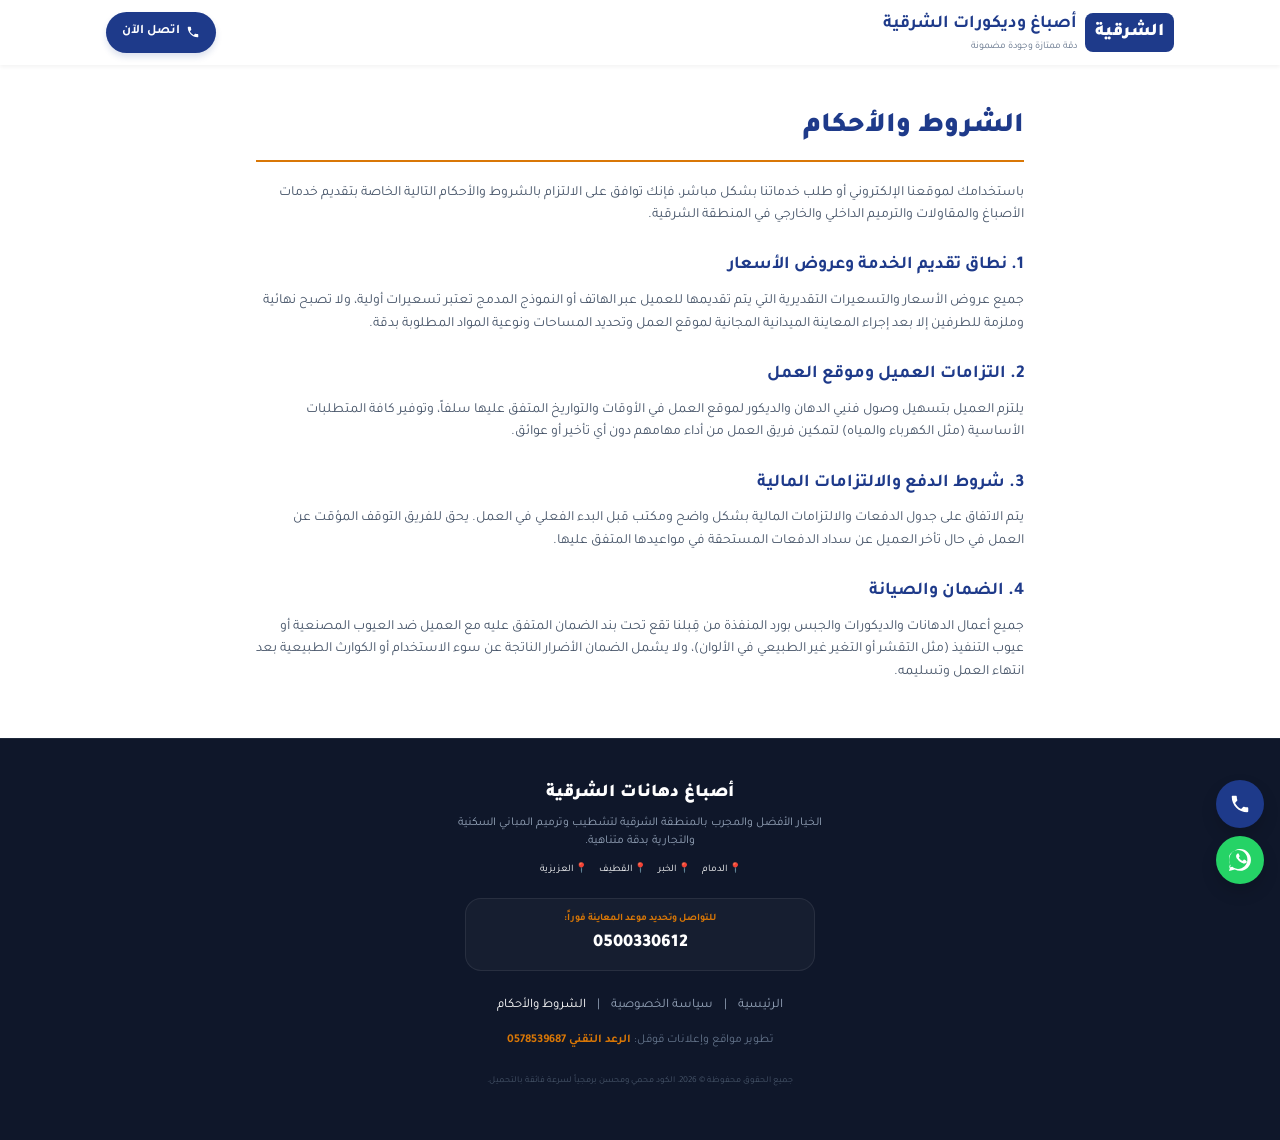
==== privacy.html @ 61e1d98b "Add privacy policy page with Arabic content" ====
<!DOCTYPE html>
<html lang="ar" dir="rtl">
<head>
    <meta charset="UTF-8">
    <meta name="viewport" content="width=device-width, initial-scale=1.0">
    <title>الشروط والأحكام | دهانات وديكورات الشرقية</title>
    <meta name="description" content="الشروط والأحكام الخاصة بتقديم خدمات الأصباغ والجبس بورد والترميم بالمنطقة الشرقية. نوضح فيها التزاماتنا والضمانات المقدمة للعملاء.">
    
    <!-- وسوم المعاينة لشبكات التواصل الاجتماعي والواتساب (Open Graph Meta Tags) -->
    <meta property="og:title" content="الشروط والأحكام | دهانات وديكورات الشرقية">
    <meta property="og:description" content="الشروط والأحكام والضمانات لتقديم خدمات الدهانات والترميم لعملائنا في المنطقة الشرقية.">
    <meta property="og:image" content="https://blogger.googleusercontent.com/img/b/R29vZ2xl/AVvXsEgzhMDq5lQT-ohvzUnXdoxcEPCgRD7XdGSYpa-hfW3ZH-djKsY5C6U2Lqd72SKsYCs51aUZsS75YJcNP8TH4W2P38mncACmav8TWp5L7gXL2jH_LBD0AgyQcyQVBMssst9lc0Qiib_zKIPlLIX-CUkxm1o4BziWXxQdoQtf4N835L3--sEbFfrBo2IWyjw/s800-rw/WhatsApp%20Image%202026-06-24%20at%206.33.15%20AM%20%283%29.jpeg">
    <meta property="og:type" content="website">

    <!-- خط Tajawal -->
    <link rel="preconnect" href="https://fonts.googleapis.com">
    <link rel="preconnect" href="https://fonts.gstatic.com" crossorigin>
    <link href="https://fonts.googleapis.com/css2?family=Tajawal:wght@400;700;900&display=swap" rel="stylesheet" media="print" onload="this.media='all'">
    
    <!-- استدعاء ملف التنسيق الخارجي المشترك -->
    <link rel="stylesheet" href="style.css">

    <!-- كود Google Tag الأساسي لتتبع الإعلانات -->
    <script async src="https://www.googletagmanager.com/gtag/js?id=AW-xxxxxx"></script>
    <script>
      window.dataLayer = window.dataLayer || [];
      function gtag(){dataLayer.push(arguments);}
      gtag('js', new Date());

      gtag('config', 'AW-xxxxxx');
    </script>
</head>
<body>

    <!-- الهيدر -->
    <header>
        <div class="container">
            <div class="header-wrap">
                <div class="logo-box">
                    <div class="logo-badge">الشرقية</div>
                    <div class="logo-text">
                        <!-- تصحيح السيو: اسم موقع عادي في الهيدر للصفحة الفرعية -->
                        <span style="font-size: 18px; font-weight: 700; color: var(--brand-blue); display: block;">أصباغ وديكورات الشرقية</span>
                        <p>دقة ممتازة وجودة مضمونة</p>
                    </div>
                </div>
                <!-- تصحيح إتاحة الوصول: إضافة وسم aria-label -->
                <a href="tel:0500330612" id="headerCallBtn" aria-label="اتصال سريع بالهاتف" class="header-btn">
                    <svg viewBox="0 0 24 24"><path d="M6.62 10.79c1.44 2.83 3.76 5.14 6.59 6.59l2.2-2.2c.27-.27.67-.36 1.02-.24 1.12.37 2.33.57 3.57.57.55 0 1 .45 1 1V20c0 .55-.45 1-1 1-9.39 0-17-7.61-17-17 0-.55.45-1 1-1h3.5c.55 0 1 .45 1 1 0 1.25.2 2.45.57 3.57.11.35.03.74-.25 1.02l-2.2 2.2z" fill="#FFF"/></svg>
                    اتصل الآن
                </a>
            </div>
        </div>
    </header>

    <!-- محتوى الشروط والأحكام -->
    <main style="padding: 40px 0; background: #fff;">
        <div class="container" style="max-width: 800px;">
            <!-- تصحيح السيو: تحويل عنوان المحتوى الفريد ليكون H1 الوحيد في الصفحة -->
            <h1 style="font-size: 28px; color: var(--brand-blue); font-weight: 900; margin-bottom: 20px; border-bottom: 2px solid var(--brand-gold); padding-bottom: 10px;">الشروط والأحكام</h1>
            
            <p style="margin-bottom: 15px; font-size: 14px; color: #475569;">باستخدامك لموقعنا الإلكتروني أو طلب خدماتنا بشكل مباشر، فإنك توافق على الالتزام بالشروط والأحكام التالية الخاصة بتقديم خدمات الأصباغ والمقاولات والترميم الداخلي والخارجي في المنطقة الشرقية.</p>

            <h2 style="font-size: 18px; color: var(--brand-blue); font-weight: 700; margin-top: 25px; margin-bottom: 10px;">1. نطاق تقديم الخدمة وعروض الأسعار</h2>
            <p style="margin-bottom: 15px; font-size: 14px; color: #475569;">جميع عروض الأسعار والتسعيرات التقديرية التي يتم تقديمها للعميل عبر الهاتف أو النموذج المدمج تعتبر تسعيرات أولية، ولا تصبح نهائية وملزمة للطرفين إلا بعد إجراء المعاينة الميدانية المجانية لموقع العمل وتحديد المساحات ونوعية المواد المطلوبة بدقة.</p>

            <h2 style="font-size: 18px; color: var(--brand-blue); font-weight: 700; margin-top: 25px; margin-bottom: 10px;">2. التزامات العميل وموقع العمل</h2>
            <p style="margin-bottom: 15px; font-size: 14px; color: #475569;">يلتزم العميل بتسهيل وصول فنيي الدهان والديكور لموقع العمل في الأوقات والتواريخ المتفق عليها سلفاً، وتوفير كافة المتطلبات الأساسية (مثل الكهرباء والمياه) لتمكين فريق العمل من أداء مهامهم دون أي تأخير أو عوائق.</p>

            <h2 style="font-size: 18px; color: var(--brand-blue); font-weight: 700; margin-top: 25px; margin-bottom: 10px;">3. شروط الدفع والالتزامات المالية</h2>
            <p style="margin-bottom: 15px; font-size: 14px; color: #475569;">يتم الاتفاق على جدول الدفعات والالتزامات المالية بشكل واضح ومكتب قبل البدء الفعلي في العمل. يحق للفريق التوقف المؤقت عن العمل في حال تأخر العميل عن سداد الدفعات المستحقة في مواعيدها المتفق عليها.</p>

            <h2 style="font-size: 18px; color: var(--brand-blue); font-weight: 700; margin-top: 25px; margin-bottom: 10px;">4. الضمان والصيانة</h2>
            <p style="margin-bottom: 15px; font-size: 14px; color: #475569;">جميع أعمال الدهانات والديكورات والجبس بورد المنفذة من قِبلنا تقع تحت بند الضمان المتفق عليه مع العميل ضد العيوب المصنعية أو عيوب التنفيذ (مثل التقشر أو التغير غير الطبيعي في الألوان)، ولا يشمل الضمان الأضرار الناتجة عن سوء الاستخدام أو الكوارث الطبيعية بعد انتهاء العمل وتسليمه.</p>
        </div>
    <!-- تصحيح وسم الإغلاق: إغلاق وسم الـ main بشكل سليم بدلاً من section المتعارض مع البنية -->
    </main>

    <!-- الفوتر -->
    <footer>
        <div class="container">
            <h3>أصباغ دهانات الشرقية</h3>
            <p>الخيار الأفضل والمجرب بالمنطقة الشرقية لتشطيب وترميم المباني السكنية والتجارية بدقة متناهية.</p>
            <div class="footer-regions">
                <span>📍 الدمام</span>
                <span>📍 الخبر</span>
                <span>📍 القطيف</span>
                <span>📍 العزيزية</span>
            </div>
            <div class="footer-cta">
                <span>للتواصل وتحديد موعد المعاينة فوراً:</span>
                <!-- تصحيح إتاحة الوصول: إضافة وسم aria-label -->
                <a href="tel:0500330612" id="footerCallBtn" aria-label="اتصال سريع بالهاتف">0500330612</a>
            </div>
            
            <div class="footer-links" style="margin-top: 25px; margin-bottom: 15px; font-size: 13px;">
                <a href="index.html" style="color: #94a3b8; text-decoration: none; margin: 0 8px;">الرئيسية</a> | 
                <a href="privacy.html" style="color: #94a3b8; text-decoration: none; margin: 0 8px;">سياسة الخصوصية</a> | 
                <a href="terms.html" style="color: #fff; text-decoration: none; margin: 0 8px;">الشروط والأحكام</a>
            </div>
            
            <p class="developer-text" style="font-size: 12px; color: #64748b; margin-top: 15px;">
                تطوير مواقع وإعلانات قوقل: 
                <a href="https://wa.me/966578539687?text=%D9%85%D8%B1%D8%AD%D8%A8%D8%A7%D9%8B%20%D8%A7%D9%84%D8%B1%D8%B9%D8%AF%20%D8%A7%D9%84%D8%AA%D9%82%D9%86%D9%8I%20%D8%A3%D8%B1%D8%BA%D8%A8%20%D9%81%D9%82%D8%B7%20%D9%81%D9%82%D9%8I%20%D8%B7%D9%84%D8%A8%20%D9%82%D8%AE%D8%AF%D9%85%D8%A9" target="_blank" style="color: var(--brand-gold); text-decoration: none; font-weight: bold;">
                    الرعد التقني 0578539687
                </a>
            </p>
            <p class="copy-text">جميع الحقوق محفوظة © 2026. الكود محمي ومحسن برمجياً لسرعة فائقة بالتحميل.</p>
        </div>
    </footer>

    <!-- الأزرار العائمة الثابتة -->
    <div class="floating-actions">
        <a href="tel:0500330612" id="floatCallBtn" aria-label="اتصال سريع بالهاتف" class="float-btn f-call">
            <svg viewBox="0 0 24 24"><path fill="#FFF" d="M6.62 10.79c1.44 2.83 3.76 5.14 6.59 6.59l2.2-2.2c.27-.27.67-.36 1.02-.24 1.12.37 2.33.57 3.57.57.55 0 1 .45 1 1V20c0 .55-.45 1-1 1-9.39 0-17-7.61-17-17 0-.55.45-1 1-1h3.5c.55 0 1 .45 1 1 0 1.25.2 2.45.57 3.57.11.35.03.74-.25 1.02l-2.2 2.2z"/></svg>
        </a>
        <a href="https://wa.me/966500330612?text=%D8%A7%D9%84%D8%B3%D9%84%D8%A7%D9%85%20%D8%B9%D9%84%D9%88%D9%83%D9%85%20%D8%AC%D9%8A%D8%AA%D9%83%20%D9%85%D9%86%20%D9%82%D9%88%D9%82%D9%84%20%D8%A8%D8%B3%D8%AA%D9%81%D8%B3%D8%B1%20%D8%B9%D9%86%20%D8%AE%D8%AF%D9%85%D8%A9" id="floatWhatsAppBtn" aria-label="مراسلة واتساب" class="float-btn f-wa">
            <svg viewBox="0 0 24 24"><path fill="#FFF" d="M.057 24l1.687-6.163c-1.041-1.804-1.588-3.849-1.587-5.946.003-6.559 5.338-11.894 11.893-11.894 3.18 0 6.167 1.24 8.413 3.488 2.245 2.248 3.481 5.236 3.48 8.414-.003 6.557-5.338 11.892-11.893 11.892-1.99-.001-3.951-.5-5.688-1.448l-6.305 1.657zm4.733-3.782l.34.202c1.4.83 3.014 1.267 4.664 1.268h.005c5.648 0 10.245-4.596 10.248-10.244.001-2.737-1.062-5.31-2.993-7.243-1.93-1.933-4.492-3-7.228-3.001-5.652 0-10.25 4.598-10.253 10.247-.001 1.701.444 3.364 1.29 4.86l.22.385-.989 3.61 3.693-.969zm13.725-7.802c-.274-.138-1.62-.8-1.874-.891-.254-.092-.44-.138-.625.138-.185.277-.714.891-.875 1.076-.162.185-.324.208-.598.07-.274-.138-1.16-.427-2.21-1.366-.817-.729-1.37-1.629-1.53-1.892-.161-.277-.017-.426.121-.563.125-.124.275-.323.412-.483.137-.161.183-.276.274-.459.092-.185.046-.346-.023-.483-.069-.138-.625-1.507-.856-2.062-.225-.542-.47-.468-.646-.477-.167-.008-.36-.009-.553-.009-.193 0-.507.073-.77.36-.264.288-1.008.985-1.008 2.4 0 1.417 1.031 2.784 1.175 2.977.145.193 2.03 3.1 4.917 4.346.686.297 1.223.474 1.64.607.69.219 1.319.188 1.815.114.553-.082 1.62-.662 1.848-1.27.228-.607.228-1.127.16-1.236-.068-.109-.253-.185-.527-.323z"/></svg>
        </a>
    </div>

    <!-- زر الصعود للأعلى -->
    <button id="scrollToTop" aria-label="الرجوع للأعلى">
        <svg viewBox="0 0 24 24"><path fill="#FFF" d="M7.41 15.41L12 10.83l4.59 4.58L18 14l-6-6-6 6z"/></svg>
    </button>

    <!-- استدعاء ملف السكربتات والتتبع المشترك -->
    <script src="script.js"></script>

    <script>
        const scrollBtn = document.getElementById("scrollToTop");
        window.addEventListener("scroll", () => {
            if (window.scrollY > 300) { scrollBtn.classList.add("show"); } 
            else { scrollBtn.classList.remove("show"); }
        });
        scrollBtn.addEventListener("click", () => { window.scrollTo({ top: 0, behavior: "smooth" }); });
    </script>
</body>
</html>
---- style.css ----
/* ==========================================
   ملف التنسيق المشترك لخدمات دهانات وديكورات الشرقية
   (نسخة محسنة بالكامل ومطورة لتصفح الجوال)
   ========================================== */

:root {
    --brand-blue: #1e3a8a;
    --brand-gold: #d97706;
    --brand-green: #25d366;
    --brand-dark: #0f172a;
    --bg-light: #f8fafc;
}

* {
    box-sizing: border-box;
    margin: 0;
    padding: 0;
}

html {
    scroll-behavior: smooth;
}

body {
    font-family: 'Tajawal', sans-serif;
    background-color: var(--bg-light);
    color: #334155;
    line-height: 1.6;
    -webkit-tap-highlight-color: transparent; /* إزالة اللون الأزرق عند الضغط على الروابط في الجوال */
}

.container {
    width: 100%;
    max-width: 1100px;
    margin: 0 auto;
    padding: 0 16px; /* مسافة أمان مريحة على الجوانب في الجوال */
}

/* كلاس مساعد لعرض اللون الذهبي للبراند في أي نص */
.text-brand-gold {
    color: var(--brand-gold) !important;
}

/* ==========================================
   1. شريط الإعلان والخصم العلوي
   ========================================== */
.announcement {
    background-color: var(--brand-gold);
    color: #fff;
    text-align: center;
    padding: 8px 10px;
    font-size: 13px;
    font-weight: bold;
}

/* ==========================================
   2. الهيدر الرئيسي والقائمة الثابتة
   ========================================== */
header {
    background: #fff;
    box-shadow: 0 2px 4px rgba(0,0,0,0.05);
    position: sticky;
    top: 0;
    z-index: 100;
}

.header-wrap {
    display: flex;
    justify-content: space-between;
    align-items: center;
    padding: 10px 0;
}

.logo-box {
    display: flex;
    align-items: center;
    gap: 8px;
}

.logo-badge {
    background: var(--brand-blue);
    color: #fff;
    padding: 5px 10px;
    border-radius: 8px;
    font-weight: 900;
    font-size: 18px;
}

.logo-text h1 {
    font-size: 15px;
    color: var(--brand-blue);
    font-weight: 700;
    line-height: 1.2;
}

.logo-text p {
    font-size: 10px;
    color: #64748b;
}

.header-btn {
    background: var(--brand-blue);
    color: #fff;
    padding: 10px 16px;
    border-radius: 50px;
    text-decoration: none;
    font-weight: bold;
    font-size: 13px;
    display: inline-flex;
    align-items: center;
    gap: 6px;
    box-shadow: 0 4px 6px rgba(30, 58, 138, 0.15);
    transition: transform 0.2s, background-color 0.2s;
    border: none;
    cursor: pointer;
}

.header-btn svg {
    width: 14px;
    height: 14px;
}

.header-btn:hover {
    transform: scale(1.03);
    background: #172554;
}

/* ==========================================
   3. سيكشن الهيرو (البانر الرئيسي)
   ========================================== */
.hero {
    background: linear-gradient(135deg, #0f172a 0%, #1e293b 100%);
    color: #fff;
    padding: 40px 15px;
    text-align: center;
    position: relative;
}

.hero-tag {
    background: var(--brand-gold);
    color: #fff;
    padding: 4px 12px;
    border-radius: 50px;
    font-size: 12px;
    font-weight: bold;
    display: inline-block;
}

.hero h2 {
    font-size: 24px;
    margin-top: 15px;
    font-weight: 900;
    line-height: 1.4;
}

.hero p {
    color: #cbd5e1;
    font-size: 14px;
    max-width: 600px;
    margin: 12px auto 0;
}

.hero-banner {
    background: rgba(255,255,255,0.08);
    border: 1px rgba(255,255,255,0.15) solid;
    backdrop-filter: blur(8px);
    padding: 18px;
    border-radius: 16px;
    max-width: 480px;
    margin: 25px auto 0;
    box-shadow: 0 10px 25px rgba(0,0,0,0.2);
}

.hero-banner span {
    color: var(--brand-gold);
    font-weight: bold;
    font-size: 12px;
    display: block;
}

.hero-banner h3 {
    font-size: 16px;
    margin: 5px 0 15px;
    font-weight: 700;
}

.hero-actions {
    display: flex;
    gap: 10px;
    justify-content: center;
    flex-wrap: wrap;
}

.btn-call, .btn-wa {
    padding: 12px 20px;
    border-radius: 12px;
    text-decoration: none;
    font-weight: bold;
    font-size: 14px;
    display: inline-flex;
    align-items: center;
    gap: 8px;
    transition: transform 0.2s, background-color 0.2s;
    width: 100%; /* جعل الأزرار تأخذ العرض الكامل في الجوال لسهولة الضغط */
    justify-content: center;
}

@media (min-width: 480px) {
    .btn-call, .btn-wa {
        width: auto; /* عودة الحجم الطبيعي للأزرار في الشاشات الأكبر */
    }
}

.btn-call svg, .btn-wa svg {
    width: 16px;
    height: 16px;
}

.btn-call {
    background: var(--brand-gold);
    color: #fff;
    box-shadow: 0 4px 10px rgba(217, 119, 6, 0.3);
}

.btn-wa {
    background: var(--brand-green);
    color: #fff;
    box-shadow: 0 4px 10px rgba(37, 211, 102, 0.3);
}

.btn-call:hover, .btn-wa:hover {
    transform: translateY(-2px);
}

/* ==========================================
   4. قسم المميزات السريعة
   ========================================== */
.features {
    background: #fff;
    padding: 30px 0;
}

.features-grid {
    display: grid;
    grid-template-columns: repeat(2, 1fr);
    gap: 12px;
}

@media (min-width: 768px) {
    .features-grid {
        grid-template-columns: repeat(4, 1fr);
    }
    .hero h2 { font-size: 38px; }
    .hero p { font-size: 16px; }
}

.feature-card {
    background: var(--bg-light);
    padding: 15px 10px;
    border-radius: 12px;
    text-align: center;
    border: 1px solid #f1f5f9;
}

.feature-card svg {
    fill: var(--brand-gold);
    width: 28px;
    height: 28px;
    margin-bottom: 8px;
}

.feature-card h4 {
    font-size: 13px;
    font-weight: 700;
    color: var(--brand-dark);
}

.feature-card p {
    font-size: 10px;
    color: #64748b;
    margin-top: 2px;
}

/* ==========================================
   5. قسم الخدمات الرئيسية
   ========================================== */
.services {
    padding: 40px 0;
}

.sec-title {
    text-align: center;
    margin-bottom: 25px;
    padding: 0 10px;
}

.sec-title h3 {
    font-size: 21px;
    color: var(--brand-blue);
    font-weight: 900;
}

.sec-title p {
    font-size: 12px;
    color: #64748b;
    margin-top: 5px;
}

.services-grid {
    display: grid;
    grid-template-columns: 1fr;
    gap: 15px;
}

@media (min-width: 768px) {
    .services-grid {
        grid-template-columns: repeat(3, 1fr);
    }
}

.service-card {
    background: #fff;
    padding: 20px;
    border-radius: 16px;
    box-shadow: 0 4px 6px rgba(0,0,0,0.02);
    border: 1px solid #f1f5f9;
    transition: transform 0.3s ease, box-shadow 0.3s ease;
}

.service-card:hover {
    transform: translateY(-3px);
    box-shadow: 0 8px 16px rgba(0,0,0,0.04);
}

.service-icon {
    background: rgba(30, 58, 138, 0.06);
    width: 44px;
    height: 44px;
    border-radius: 10px;
    display: flex;
    align-items: center;
    justify-content: center;
    margin-bottom: 12px;
}

.service-icon svg {
    fill: var(--brand-blue);
    width: 22px;
    height: 22px;
}

.service-card h4 {
    font-size: 16px;
    font-weight: 700;
    color: var(--brand-blue);
    margin-bottom: 6px;
}

.service-card p {
    font-size: 12px;
    color: #475569;
    line-height: 1.6;
}

/* ==========================================
   6. قسم طيف الألوان المودرن
   ========================================== */
.colors-spec {
    background: #fff;
    padding: 40px 0;
}

.colors-grid {
    display: grid;
    grid-template-columns: repeat(2, 1fr);
    gap: 12px;
    margin-top: 20px;
}

@media (min-width: 768px) {
    .colors-grid {
        grid-template-columns: repeat(4, 1fr);
    }
}

.color-item {
    border: 1px solid #f1f5f9;
    padding: 12px;
    border-radius: 12px;
    text-align: center;
}

.color-circle {
    width: 48px;
    height: 48px;
    border-radius: 50px;
    margin: 0 auto 8px;
    box-shadow: inset 0 2px 4px rgba(0,0,0,0.1);
}

.color-item span {
    font-size: 12px;
    font-weight: 700;
    display: block;
}

.color-item p {
    font-size: 9px;
    color: #94a3b8;
}

/* ==========================================
   7. قسم معرض الصور ( aspect-ratio محسن للجوال)
   ========================================== */
.gallery {
    padding: 40px 0;
}

.gallery-grid {
    display: grid;
    grid-template-columns: 1fr;
    gap: 15px;
}

@media (min-width: 768px) {
    .gallery-grid {
        grid-template-columns: repeat(3, 1fr);
    }
    /* تصحيح خطأ الكسور العشرية span 1.5 إلى القيمة الصحيحة المعتمدة span 2 */
    .img-wide {
        grid-column: span 2;
    }
}

.gallery-card {
    background: #fff;
    padding: 8px;
    border-radius: 16px;
    box-shadow: 0 4px 6px rgba(0,0,0,0.02);
    border: 1px solid #f1f5f9;
}

.img-wrapper {
    width: 100%;
    /* تفعيل نسبة العرض للارتفاع الذكية بدلاً من الارتفاع الثابت لعدم تشويه الصور */
    aspect-ratio: 4 / 3; 
    border-radius: 12px;
    overflow: hidden;
    background: #f1f5f9;
}

.img-wrapper img {
    width: 100%;
    height: 100%;
    object-fit: cover;
    transition: transform 0.3s ease;
}

.img-wrapper img:hover {
    transform: scale(1.04);
}

.gallery-card p {
    text-align: center;
    font-weight: 700;
    font-size: 13px;
    color: var(--brand-blue);
    margin-top: 8px;
}

/* ==========================================
   8. قسم آراء وتجارب العملاء
   ========================================== */
.testimonials-sec {
    padding: 40px 0;
    background: #fff;
}

.testimonials-grid {
    display: grid;
    grid-template-columns: 1fr;
    gap: 15px;
    margin-top: 20px;
}

@media (min-width: 768px) {
    .testimonials-grid {
        grid-template-columns: repeat(3, 1fr);
    }
}

.testimonial-card {
    background: var(--bg-light);
    border: 1px solid #f1f5f9;
    padding: 20px;
    border-radius: 16px;
    box-shadow: 0 4px 6px rgba(0,0,0,0.02);
    display: flex;
    flex-direction: column;
    justify-content: space-between;
}

.stars-box {
    display: flex;
    gap: 3px;
    margin-bottom: 10px;
}

.stars-box svg {
    width: 16px;
    height: 16px;
    fill: var(--brand-gold);
}

.t-comment {
    font-size: 12px;
    color: #475569;
    font-style: italic;
    line-height: 1.6;
    margin-bottom: 12px;
}

.t-author {
    font-size: 12px;
    font-weight: bold;
    color: var(--brand-blue);
    display: block;
}

/* ==========================================
   9. قسم نموذج الاتصال (الرصاصي) والزر المصحح
   ========================================== */
.lead-form-sec {
    padding: 40px 0;
    background: var(--bg-light);
}

.form-wrapper {
    background: #fff;
    border: 1px solid #f1f5f9;
    padding: 24px;
    border-radius: 16px;
    box-shadow: 0 10px 25px rgba(0,0,0,0.03);
    max-width: 600px;
    margin: 0 auto;
}

.form-wrapper h3 {
    text-align: center;
    font-size: 20px;
    color: var(--brand-blue);
    font-weight: 900;
    margin-bottom: 8px;
}

.form-wrapper p {
    text-align: center;
    font-size: 12px;
    color: #64748b;
    margin-bottom: 18px;
}

#contactForm {
    display: flex;
    flex-direction: column;
    gap: 12px;
}

#contactForm input, #contactForm select {
    width: 100%;
    padding: 12px;
    border: 1px solid #cbd5e1;
    border-radius: 8px;
    font-family: inherit;
    font-size: 13px;
    background-color: #fff;
    transition: border-color 0.2s, box-shadow 0.2s;
    -webkit-appearance: none; /* توحيد شكل القائمة في أجهزة آبل (iOS) */
}

#contactForm input:focus, #contactForm select:focus {
    outline: none;
    border-color: var(--brand-blue);
    box-shadow: 0 0 0 3px rgba(30, 58, 138, 0.12);
}

/* تصحيح نقص تنسيقات الألوان وتفعيل display: flex للزر */
#contactForm button {
    border: none;
    cursor: pointer;
    padding: 14px;
    font-size: 14px;
    width: 100%;
    background-color: var(--brand-blue);
    color: #fff;
    border-radius: 8px;
    font-weight: bold;
    display: flex;
    align-items: center;
    justify-content: center;
    gap: 8px;
    box-shadow: 0 4px 6px rgba(30, 58, 138, 0.15);
    transition: background-color 0.2s, transform 0.2s;
}

#contactForm button:hover {
    background-color: #172554;
    transform: scale(1.02);
}

/* ==========================================
   10. قسم الأسئلة الشائعة
   ========================================== */
.faq {
    background: #fff;
    padding: 40px 0;
}

.faq-box {
    max-width: 700px;
    margin: 0 auto;
}

.faq-item {
    background: var(--bg-light);
    padding: 16px;
    border-radius: 12px;
    margin-bottom: 10px;
    border: 1px solid #f1f5f9;
}

.faq-item h4 {
    font-size: 14px;
    font-weight: bold;
    color: var(--brand-dark);
}

.faq-item p {
    font-size: 12px;
    color: #475569;
    margin-top: 5px;
    line-height: 1.5;
}

/* ==========================================
   11. الفوتر وتذييل الصفحة
   ========================================== */
footer {
    background-color: var(--brand-dark);
    color: #94a3b8;
    padding: 40px 15px;
    text-align: center;
    border-top: 1px solid #1e293b;
}

footer h3 {
    color: #fff;
    font-weight: 900;
    font-size: 18px;
    margin-bottom: 6px;
}

footer p {
    font-size: 12px;
    max-width: 400px;
    margin: 0 auto 12px;
    line-height: 1.5;
}

.footer-regions {
    display: flex;
    justify-content: center;
    gap: 12px;
    font-size: 10px;
    margin-bottom: 20px;
}

.footer-regions span {
    color: #fff;
}

.footer-cta {
    background: rgba(255,255,255,0.03);
    border: 1px solid rgba(255,255,255,0.08);
    padding: 12px;
    border-radius: 16px;
    max-width: 350px;
    margin: 0 auto;
}

.footer-cta span {
    font-size: 10px;
    color: var(--brand-gold);
    font-weight: bold;
    display: block;
}

.footer-cta a {
    font-size: 18px;
    color: #fff;
    font-weight: 900;
    text-decoration: none;
    display: block;
    margin-top: 2px;
}

.footer-links {
    margin-top: 20px;
}

.footer-links a {
    color: #94a3b8;
    text-decoration: none;
    transition: color 0.2s;
}

.footer-links a:hover {
    color: #fff;
}

.developer-text {
    margin-top: 12px;
}

.developer-text a {
    color: var(--brand-gold);
    text-decoration: none;
    font-weight: bold;
}

.copy-text {
    font-size: 9px;
    color: #475569;
    margin-top: 25px;
}

/* ==========================================
   12. الأزرار العائمة وزر الصعود للأعلى (محسنة للجوال الصغير)
   ========================================== */
.floating-actions {
    position: fixed;
    bottom: 16px;
    right: 16px;
    display: flex;
    flex-direction: column;
    gap: 8px;
    z-index: 999;
}

.float-btn {
    width: 48px; /* تقليص الأبعاد قليلاً 48px بدلاً من 52px لعدم حجب مساحة كبيرة في الهواتف الصغيرة */
    height: 48px;
    border-radius: 50px;
    display: flex;
    align-items: center;
    justify-content: center;
    box-shadow: 0 8px 16px rgba(0,0,0,0.15);
    transition: transform 0.2s;
    border: none;
    cursor: pointer;
}

.float-btn:hover {
    transform: scale(1.05);
}

.f-call {
    background-color: var(--brand-blue);
}

.f-wa {
    background-color: var(--brand-green);
}

.float-btn svg {
    width: 22px;
    height: 22px;
}

#scrollToTop {
    position: fixed;
    bottom: 16px;
    left: 16px;
    width: 40px; /* تقليص الحجم ليناسب اليد وتصفح الهواتف بيد واحدة */
    height: 40px;
    border-radius: 50px;
    background-color: var(--brand-dark);
    border: none;
    cursor: pointer;
    display: flex;
    align-items: center;
    justify-content: center;
    box-shadow: 0 4px 10px rgba(0,0,0,0.15);
    opacity: 0;
    transform: translateY(15px);
    transition: opacity 0.3s, transform 0.3s;
    z-index: 999;
}

#scrollToTop.show {
    opacity: 1;
    transform: translateY(0);
}

#scrollToTop svg {
    width: 16px;
    height: 16px;
}
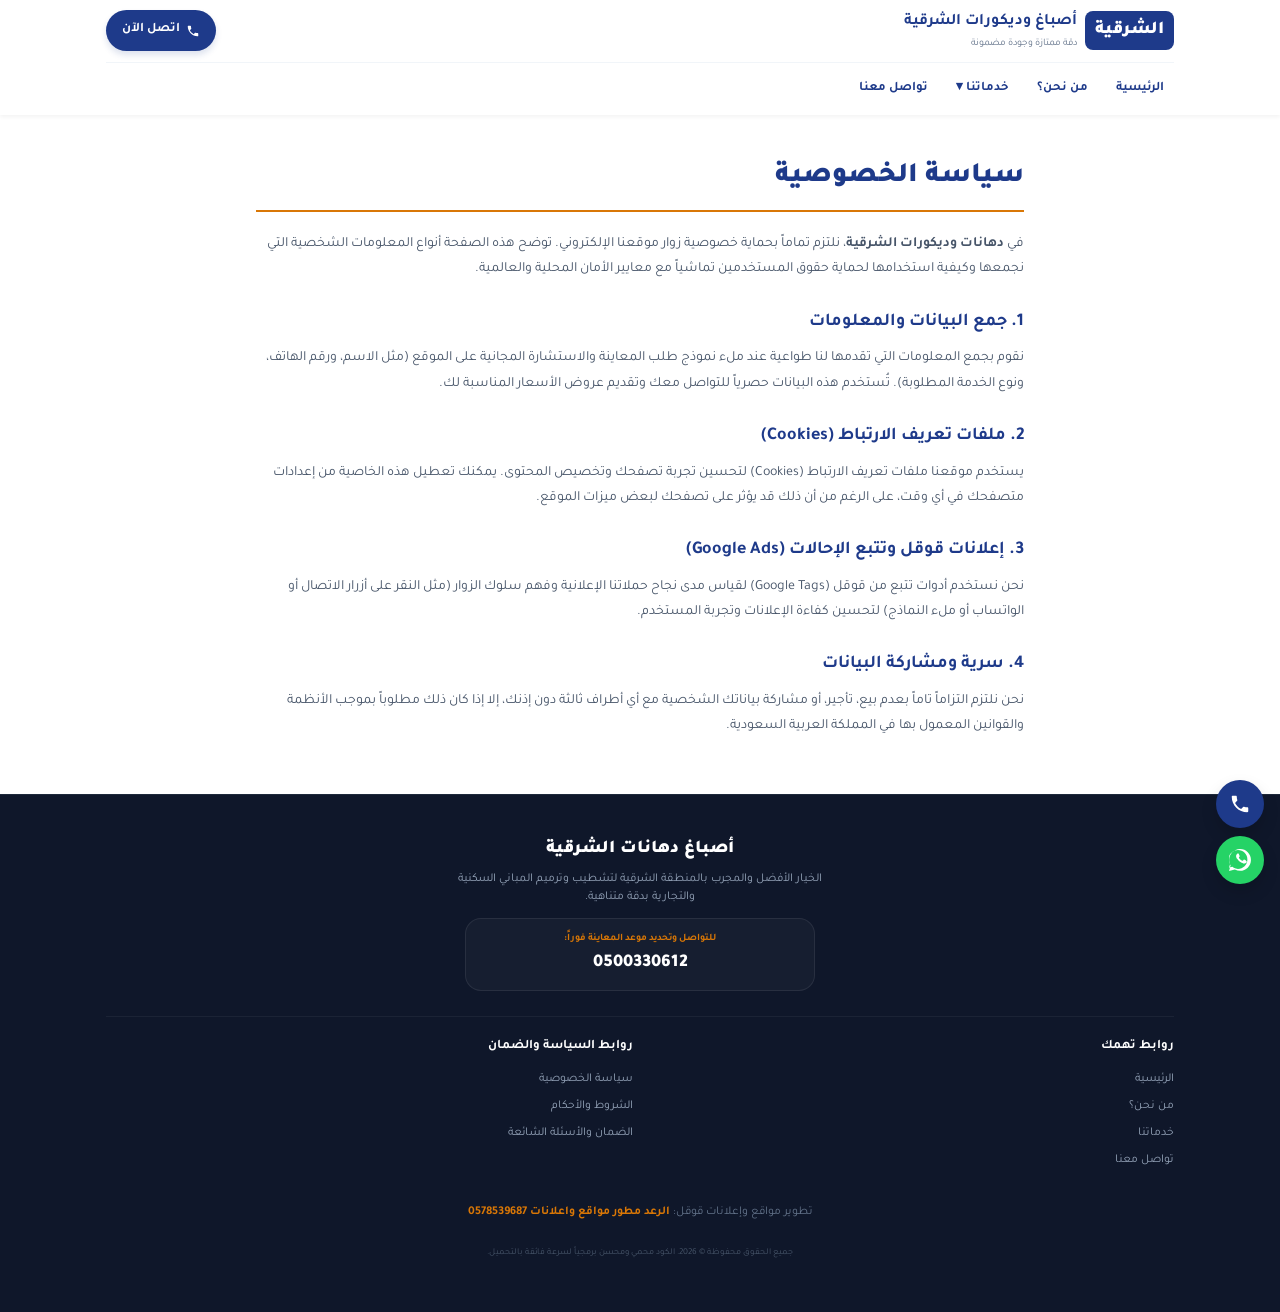
==== commit 60e3f8a5: "Add privacy policy page in Arabic" ====
--- a/privacy.html
+++ b/privacy.html
@@ -3,12 +3,12 @@
 <head>
     <meta charset="UTF-8">
     <meta name="viewport" content="width=device-width, initial-scale=1.0">
-    <title>الشروط والأحكام | دهانات وديكورات الشرقية</title>
-    <meta name="description" content="الشروط والأحكام الخاصة بتقديم خدمات الأصباغ والجبس بورد والترميم بالمنطقة الشرقية. نوضح فيها التزاماتنا والضمانات المقدمة للعملاء.">
+    <title>سياسة الخصوصية | دهانات وديكورات الشرقية</title>
+    <meta name="description" content="سياسة الخصوصية الخاصة بموقع دهانات الشرقية. نوضح فيها كيفية التعامل مع البيانات لزوارنا في الدمام والخبر والقطيف تماشياً مع معايير قوقل.">
     
     <!-- وسوم المعاينة لشبكات التواصل الاجتماعي والواتساب (Open Graph Meta Tags) -->
-    <meta property="og:title" content="الشروط والأحكام | دهانات وديكورات الشرقية">
-    <meta property="og:description" content="الشروط والأحكام والضمانات لتقديم خدمات الدهانات والترميم لعملائنا في المنطقة الشرقية.">
+    <meta property="og:title" content="سياسة الخصوصية | دهانات وديكورات الشرقية">
+    <meta property="og:description" content="سياسة الخصوصية والتعامل الآمن مع البيانات لزوار موقعنا في المنطقة الشرقية.">
     <meta property="og:image" content="https://blogger.googleusercontent.com/img/b/R29vZ2xl/AVvXsEgzhMDq5lQT-ohvzUnXdoxcEPCgRD7XdGSYpa-hfW3ZH-djKsY5C6U2Lqd72SKsYCs51aUZsS75YJcNP8TH4W2P38mncACmav8TWp5L7gXL2jH_LBD0AgyQcyQVBMssst9lc0Qiib_zKIPlLIX-CUkxm1o4BziWXxQdoQtf4N835L3--sEbFfrBo2IWyjw/s800-rw/WhatsApp%20Image%202026-06-24%20at%206.33.15%20AM%20%283%29.jpeg">
     <meta property="og:type" content="website">
 
@@ -19,121 +19,37 @@
     
     <!-- استدعاء ملف التنسيق الخارجي المشترك -->
     <link rel="stylesheet" href="style.css">
-
-    <!-- كود Google Tag الأساسي لتتبع الإعلانات -->
-    <script async src="https://www.googletagmanager.com/gtag/js?id=AW-xxxxxx"></script>
-    <script>
-      window.dataLayer = window.dataLayer || [];
-      function gtag(){dataLayer.push(arguments);}
-      gtag('js', new Date());
-
-      gtag('config', 'AW-xxxxxx');
-    </script>
 </head>
 <body>
 
-    <!-- الهيدر -->
-    <header>
-        <div class="container">
-            <div class="header-wrap">
-                <div class="logo-box">
-                    <div class="logo-badge">الشرقية</div>
-                    <div class="logo-text">
-                        <!-- تصحيح السيو: اسم موقع عادي في الهيدر للصفحة الفرعية -->
-                        <span style="font-size: 18px; font-weight: 700; color: var(--brand-blue); display: block;">أصباغ وديكورات الشرقية</span>
-                        <p>دقة ممتازة وجودة مضمونة</p>
-                    </div>
-                </div>
-                <!-- تصحيح إتاحة الوصول: إضافة وسم aria-label -->
-                <a href="tel:0500330612" id="headerCallBtn" aria-label="اتصال سريع بالهاتف" class="header-btn">
-                    <svg viewBox="0 0 24 24"><path d="M6.62 10.79c1.44 2.83 3.76 5.14 6.59 6.59l2.2-2.2c.27-.27.67-.36 1.02-.24 1.12.37 2.33.57 3.57.57.55 0 1 .45 1 1V20c0 .55-.45 1-1 1-9.39 0-17-7.61-17-17 0-.55.45-1 1-1h3.5c.55 0 1 .45 1 1 0 1.25.2 2.45.57 3.57.11.35.03.74-.25 1.02l-2.2 2.2z" fill="#FFF"/></svg>
-                    اتصل الآن
-                </a>
-            </div>
-        </div>
-    </header>
+    <!-- الهيدر التلقائي المشترك (يُحقن برمجياً بالكامل بالقائمة المنسدلة الجديدة) -->
+    <header id="globalHeader"></header>
 
-    <!-- محتوى الشروط والأحكام -->
+    <!-- محتوى سياسة الخصوصية -->
     <main style="padding: 40px 0; background: #fff;">
         <div class="container" style="max-width: 800px;">
-            <!-- تصحيح السيو: تحويل عنوان المحتوى الفريد ليكون H1 الوحيد في الصفحة -->
-            <h1 style="font-size: 28px; color: var(--brand-blue); font-weight: 900; margin-bottom: 20px; border-bottom: 2px solid var(--brand-gold); padding-bottom: 10px;">الشروط والأحكام</h1>
+            <h1 style="font-size: 28px; color: var(--brand-blue); font-weight: 900; margin-bottom: 20px; border-bottom: 2px solid var(--brand-gold); padding-bottom: 10px;">سياسة الخصوصية</h1>
             
-            <p style="margin-bottom: 15px; font-size: 14px; color: #475569;">باستخدامك لموقعنا الإلكتروني أو طلب خدماتنا بشكل مباشر، فإنك توافق على الالتزام بالشروط والأحكام التالية الخاصة بتقديم خدمات الأصباغ والمقاولات والترميم الداخلي والخارجي في المنطقة الشرقية.</p>
+            <p style="margin-bottom: 15px; font-size: 14px; color: #475569;">في <strong>دهانات وديكورات الشرقية</strong>، نلتزم تماماً بحماية خصوصية زوار موقعنا الإلكتروني. توضح هذه الصفحة أنواع المعلومات الشخصية التي نجمعها وكيفية استخدامها لحماية حقوق المستخدمين تماشياً مع معايير الأمان المحلية والعالمية.</p>
 
-            <h2 style="font-size: 18px; color: var(--brand-blue); font-weight: 700; margin-top: 25px; margin-bottom: 10px;">1. نطاق تقديم الخدمة وعروض الأسعار</h2>
-            <p style="margin-bottom: 15px; font-size: 14px; color: #475569;">جميع عروض الأسعار والتسعيرات التقديرية التي يتم تقديمها للعميل عبر الهاتف أو النموذج المدمج تعتبر تسعيرات أولية، ولا تصبح نهائية وملزمة للطرفين إلا بعد إجراء المعاينة الميدانية المجانية لموقع العمل وتحديد المساحات ونوعية المواد المطلوبة بدقة.</p>
+            <h2 style="font-size: 18px; color: var(--brand-blue); font-weight: 700; margin-top: 25px; margin-bottom: 10px;">1. جمع البيانات والمعلومات</h2>
+            <p style="margin-bottom: 15px; font-size: 14px; color: #475569;">نقوم بجمع المعلومات التي تقدمها لنا طواعية عند ملء نموذج طلب المعاينة والاستشارة المجانية على الموقع (مثل الاسم، ورقم الهاتف، ونوع الخدمة المطلوبة). تُستخدم هذه البيانات حصرياً للتواصل معك وتقديم عروض الأسعار المناسبة لك.</p>
 
-            <h2 style="font-size: 18px; color: var(--brand-blue); font-weight: 700; margin-top: 25px; margin-bottom: 10px;">2. التزامات العميل وموقع العمل</h2>
-            <p style="margin-bottom: 15px; font-size: 14px; color: #475569;">يلتزم العميل بتسهيل وصول فنيي الدهان والديكور لموقع العمل في الأوقات والتواريخ المتفق عليها سلفاً، وتوفير كافة المتطلبات الأساسية (مثل الكهرباء والمياه) لتمكين فريق العمل من أداء مهامهم دون أي تأخير أو عوائق.</p>
+            <h2 style="font-size: 18px; color: var(--brand-blue); font-weight: 700; margin-top: 25px; margin-bottom: 10px;">2. ملفات تعريف الارتباط (Cookies)</h2>
+            <p style="margin-bottom: 15px; font-size: 14px; color: #475569;">يستخدم موقعنا ملفات تعريف الارتباط (Cookies) لتحسين تجربة تصفحك وتخصيص المحتوى. يمكنك تعطيل هذه الخاصية من إعدادات متصفحك في أي وقت، على الرغم من أن ذلك قد يؤثر على تصفحك لبعض ميزات الموقع.</p>
 
-            <h2 style="font-size: 18px; color: var(--brand-blue); font-weight: 700; margin-top: 25px; margin-bottom: 10px;">3. شروط الدفع والالتزامات المالية</h2>
-            <p style="margin-bottom: 15px; font-size: 14px; color: #475569;">يتم الاتفاق على جدول الدفعات والالتزامات المالية بشكل واضح ومكتب قبل البدء الفعلي في العمل. يحق للفريق التوقف المؤقت عن العمل في حال تأخر العميل عن سداد الدفعات المستحقة في مواعيدها المتفق عليها.</p>
+            <h2 style="font-size: 18px; color: var(--brand-blue); font-weight: 700; margin-top: 25px; margin-bottom: 10px;">3. إعلانات قوقل وتتبع الإحالات (Google Ads)</h2>
+            <p style="margin-bottom: 15px; font-size: 14px; color: #475569;">نحن نستخدم أدوات تتبع من قوقل (Google Tags) لقياس مدى نجاح حملاتنا الإعلانية وفهم سلوك الزوار (مثل النقر على أزرار الاتصال أو الواتساب أو ملء النماذج) لتحسين كفاءة الإعلانات وتجربة المستخدم.</p>
 
-            <h2 style="font-size: 18px; color: var(--brand-blue); font-weight: 700; margin-top: 25px; margin-bottom: 10px;">4. الضمان والصيانة</h2>
-            <p style="margin-bottom: 15px; font-size: 14px; color: #475569;">جميع أعمال الدهانات والديكورات والجبس بورد المنفذة من قِبلنا تقع تحت بند الضمان المتفق عليه مع العميل ضد العيوب المصنعية أو عيوب التنفيذ (مثل التقشر أو التغير غير الطبيعي في الألوان)، ولا يشمل الضمان الأضرار الناتجة عن سوء الاستخدام أو الكوارث الطبيعية بعد انتهاء العمل وتسليمه.</p>
+            <h2 style="font-size: 18px; color: var(--brand-blue); font-weight: 700; margin-top: 25px; margin-bottom: 10px;">4. سرية ومشاركة البيانات</h2>
+            <p style="margin-bottom: 15px; font-size: 14px; color: #475569;">نحن نلتزم التزاماً تاماً بعدم بيع، تأجير، أو مشاركة بياناتك الشخصية مع أي أطراف ثالثة دون إذنك، إلا إذا كان ذلك مطلوباً بموجب الأنظمة والقوانين المعمول بها في المملكة العربية السعودية.</p>
         </div>
-    <!-- تصحيح وسم الإغلاق: إغلاق وسم الـ main بشكل سليم بدلاً من section المتعارض مع البنية -->
     </main>
 
-    <!-- الفوتر -->
-    <footer>
-        <div class="container">
-            <h3>أصباغ دهانات الشرقية</h3>
-            <p>الخيار الأفضل والمجرب بالمنطقة الشرقية لتشطيب وترميم المباني السكنية والتجارية بدقة متناهية.</p>
-            <div class="footer-regions">
-                <span>📍 الدمام</span>
-                <span>📍 الخبر</span>
-                <span>📍 القطيف</span>
-                <span>📍 العزيزية</span>
-            </div>
-            <div class="footer-cta">
-                <span>للتواصل وتحديد موعد المعاينة فوراً:</span>
-                <!-- تصحيح إتاحة الوصول: إضافة وسم aria-label -->
-                <a href="tel:0500330612" id="footerCallBtn" aria-label="اتصال سريع بالهاتف">0500330612</a>
-            </div>
-            
-            <div class="footer-links" style="margin-top: 25px; margin-bottom: 15px; font-size: 13px;">
-                <a href="index.html" style="color: #94a3b8; text-decoration: none; margin: 0 8px;">الرئيسية</a> | 
-                <a href="privacy.html" style="color: #94a3b8; text-decoration: none; margin: 0 8px;">سياسة الخصوصية</a> | 
-                <a href="terms.html" style="color: #fff; text-decoration: none; margin: 0 8px;">الشروط والأحكام</a>
-            </div>
-            
-            <p class="developer-text" style="font-size: 12px; color: #64748b; margin-top: 15px;">
-                تطوير مواقع وإعلانات قوقل: 
-                <a href="https://wa.me/966578539687?text=%D9%85%D8%B1%D8%AD%D8%A8%D8%A7%D9%8B%20%D8%A7%D9%84%D8%B1%D8%B9%D8%AF%20%D8%A7%D9%84%D8%AA%D9%82%D9%86%D9%8I%20%D8%A3%D8%B1%D8%BA%D8%A8%20%D9%81%D9%82%D8%B7%20%D9%81%D9%82%D9%8I%20%D8%B7%D9%84%D8%A8%20%D9%82%D8%AE%D8%AF%D9%85%D8%A9" target="_blank" style="color: var(--brand-gold); text-decoration: none; font-weight: bold;">
-                    الرعد التقني 0578539687
-                </a>
-            </p>
-            <p class="copy-text">جميع الحقوق محفوظة © 2026. الكود محمي ومحسن برمجياً لسرعة فائقة بالتحميل.</p>
-        </div>
-    </footer>
+    <!-- الفوتر التلقائي المشترك (يُحقن برمجياً بالكامل بالقائمة المنسدلة الجديدة) -->
+    <footer id="globalFooter"></footer>
 
-    <!-- الأزرار العائمة الثابتة -->
-    <div class="floating-actions">
-        <a href="tel:0500330612" id="floatCallBtn" aria-label="اتصال سريع بالهاتف" class="float-btn f-call">
-            <svg viewBox="0 0 24 24"><path fill="#FFF" d="M6.62 10.79c1.44 2.83 3.76 5.14 6.59 6.59l2.2-2.2c.27-.27.67-.36 1.02-.24 1.12.37 2.33.57 3.57.57.55 0 1 .45 1 1V20c0 .55-.45 1-1 1-9.39 0-17-7.61-17-17 0-.55.45-1 1-1h3.5c.55 0 1 .45 1 1 0 1.25.2 2.45.57 3.57.11.35.03.74-.25 1.02l-2.2 2.2z"/></svg>
-        </a>
-        <a href="https://wa.me/966500330612?text=%D8%A7%D9%84%D8%B3%D9%84%D8%A7%D9%85%20%D8%B9%D9%84%D9%88%D9%83%D9%85%20%D8%AC%D9%8A%D8%AA%D9%83%20%D9%85%D9%86%20%D9%82%D9%88%D9%82%D9%84%20%D8%A8%D8%B3%D8%AA%D9%81%D8%B3%D8%B1%20%D8%B9%D9%86%20%D8%AE%D8%AF%D9%85%D8%A9" id="floatWhatsAppBtn" aria-label="مراسلة واتساب" class="float-btn f-wa">
-            <svg viewBox="0 0 24 24"><path fill="#FFF" d="M.057 24l1.687-6.163c-1.041-1.804-1.588-3.849-1.587-5.946.003-6.559 5.338-11.894 11.893-11.894 3.18 0 6.167 1.24 8.413 3.488 2.245 2.248 3.481 5.236 3.48 8.414-.003 6.557-5.338 11.892-11.893 11.892-1.99-.001-3.951-.5-5.688-1.448l-6.305 1.657zm4.733-3.782l.34.202c1.4.83 3.014 1.267 4.664 1.268h.005c5.648 0 10.245-4.596 10.248-10.244.001-2.737-1.062-5.31-2.993-7.243-1.93-1.933-4.492-3-7.228-3.001-5.652 0-10.25 4.598-10.253 10.247-.001 1.701.444 3.364 1.29 4.86l.22.385-.989 3.61 3.693-.969zm13.725-7.802c-.274-.138-1.62-.8-1.874-.891-.254-.092-.44-.138-.625.138-.185.277-.714.891-.875 1.076-.162.185-.324.208-.598.07-.274-.138-1.16-.427-2.21-1.366-.817-.729-1.37-1.629-1.53-1.892-.161-.277-.017-.426.121-.563.125-.124.275-.323.412-.483.137-.161.183-.276.274-.459.092-.185.046-.346-.023-.483-.069-.138-.625-1.507-.856-2.062-.225-.542-.47-.468-.646-.477-.167-.008-.36-.009-.553-.009-.193 0-.507.073-.77.36-.264.288-1.008.985-1.008 2.4 0 1.417 1.031 2.784 1.175 2.977.145.193 2.03 3.1 4.917 4.346.686.297 1.223.474 1.64.607.69.219 1.319.188 1.815.114.553-.082 1.62-.662 1.848-1.27.228-.607.228-1.127.16-1.236-.068-.109-.253-.185-.527-.323z"/></svg>
-        </a>
-    </div>
-
-    <!-- زر الصعود للأعلى -->
-    <button id="scrollToTop" aria-label="الرجوع للأعلى">
-        <svg viewBox="0 0 24 24"><path fill="#FFF" d="M7.41 15.41L12 10.83l4.59 4.58L18 14l-6-6-6 6z"/></svg>
-    </button>
-
-    <!-- استدعاء ملف السكربتات والتتبع المشترك -->
+    <!-- استدعاء ملف السكربتات والتتبع المشترك تلقائياً في الأسفل -->
     <script src="script.js"></script>
-
-    <script>
-        const scrollBtn = document.getElementById("scrollToTop");
-        window.addEventListener("scroll", () => {
-            if (window.scrollY > 300) { scrollBtn.classList.add("show"); } 
-            else { scrollBtn.classList.remove("show"); }
-        });
-        scrollBtn.addEventListener("click", () => { window.scrollTo({ top: 0, behavior: "smooth" }); });
-    </script>
 </body>
 </html>
--- a/style.css
+++ b/style.css
@@ -1,6 +1,6 @@
 /* ==========================================
    ملف التنسيق المشترك لخدمات دهانات وديكورات الشرقية
-   (نسخة محسنة بالكامل ومطورة لتصفح الجوال)
+   (نسخة محسنة بالكامل ومطورة لتصفح الجوال واللمس)
    ========================================== */
 
 :root {
@@ -123,6 +123,95 @@
 .header-btn:hover {
     transform: scale(1.03);
     background: #172554;
+}
+
+/* ==========================================
+   إضافات وتنسيقات شريط التنقل والقائمة المنسدلة (Dropdown) للجوال
+   ========================================== */
+.nav-bar {
+    display: flex;
+    justify-content: flex-start; /* محاذاة لليمين للسماح بالتمرير الأفقي بسلاسة */
+    align-items: center;
+    gap: 8px;
+    padding: 10px 0;
+    border-top: 1px solid #f1f5f9;
+    background: #fff;
+    overflow-x: auto; /* ميزة السحب والتصفح السريع بالأصابع للروابط على الجوال */
+    white-space: nowrap;
+    -webkit-overflow-scrolling: touch;
+}
+
+.nav-bar::-webkit-scrollbar {
+    display: none; /* إخفاء شريط التمرير لمظهر فخم ونظيف */
+}
+
+.nav-bar a {
+    color: var(--brand-blue);
+    text-decoration: none;
+    font-size: 13px;
+    font-weight: 700;
+    padding: 6px 10px;
+    border-radius: 50px;
+    transition: background-color 0.2s, color 0.2s;
+}
+
+.nav-bar a:hover {
+    background-color: rgba(30, 58, 138, 0.05);
+}
+
+/* بنية القائمة المنسدلة المتوافقة بالكامل مع شاشات اللمس للجوال */
+.dropdown {
+    position: relative;
+    display: inline-block;
+}
+
+.dropdown-trigger {
+    color: var(--brand-blue);
+    font-size: 13px;
+    font-weight: 700;
+    cursor: pointer;
+    padding: 6px 10px;
+    border-radius: 50px;
+    user-select: none;
+}
+
+.dropdown-content {
+    display: none;
+    position: absolute;
+    background-color: #fff;
+    min-width: 140px;
+    box-shadow: 0px 8px 16px 0px rgba(0,0,0,0.1);
+    z-index: 101;
+    border-radius: 8px;
+    border: 1px solid #f1f5f9;
+    right: 50%;
+    transform: translateX(50%); /* توسيط القائمة المنسدلة تحت الكلمة لعدم خروجها عن الشاشة */
+    top: 100%;
+    margin-top: 5px;
+}
+
+.dropdown:hover .dropdown-content, .dropdown:focus-within .dropdown-content {
+    display: block;
+}
+
+.dropdown-content a {
+    color: #475569;
+    padding: 10px 14px;
+    text-decoration: none;
+    display: block;
+    font-size: 12px;
+    border-radius: 0;
+    border-bottom: 1px solid #f8fafc;
+    text-align: right;
+}
+
+.dropdown-content a:last-child {
+    border-bottom: none;
+    border-radius: 0 0 8px 8px;
+}
+
+.dropdown-content a:first-child {
+    border-radius: 8px 8px 0 0;
 }
 
 /* ==========================================
@@ -279,6 +368,49 @@
     font-size: 10px;
     color: #64748b;
     margin-top: 2px;
+}
+
+/* ==========================================
+   تنسيق قسم من نحن (About Section)
+   ========================================== */
+.about-sec {
+    padding: 40px 0;
+    background: #fff;
+}
+
+.about-wrapper {
+    background: var(--bg-light);
+    border: 1px solid #f1f5f9;
+    padding: 24px;
+    border-radius: 16px;
+    text-align: center;
+}
+
+.about-wrapper h3 {
+    font-size: 21px;
+    color: var(--brand-blue);
+    font-weight: 900;
+    margin-bottom: 10px;
+    position: relative;
+    display: inline-block;
+}
+
+.about-wrapper h3::after {
+    content: '';
+    display: block;
+    width: 30px;
+    height: 3px;
+    background-color: var(--brand-gold);
+    margin: 6px auto 0;
+    border-radius: 2px;
+}
+
+.about-wrapper p {
+    font-size: 13px;
+    color: #475569;
+    line-height: 1.7;
+    max-width: 800px;
+    margin: 0 auto;
 }
 
 /* ==========================================
@@ -704,22 +836,42 @@
     margin-top: 2px;
 }
 
-.footer-links {
-    margin-top: 20px;
-}
-
-.footer-links a {
+/* تنسيقات شبكة روابط الفوتر الجديدة (Footer Links Grid) */
+.footer-links-grid {
+    display: grid;
+    grid-template-columns: repeat(2, 1fr); /* انقسام الروابط لصفين متناسقين لليمين على الجوال */
+    gap: 15px;
+    margin-top: 25px;
+    border-top: 1px solid rgba(255, 255, 255, 0.05);
+    padding-top: 20px;
+}
+
+.footer-col {
+    text-align: right; /* محاذاة لليمين متناسقة تماشياً مع الـ RTL */
+}
+
+.footer-col h4 {
+    color: #fff;
+    font-size: 13px;
+    font-weight: bold;
+    margin-bottom: 12px;
+}
+
+.footer-col a {
+    display: block;
     color: #94a3b8;
     text-decoration: none;
+    font-size: 12px;
+    margin-bottom: 8px;
     transition: color 0.2s;
 }
 
-.footer-links a:hover {
+.footer-col a:hover {
     color: #fff;
 }
 
 .developer-text {
-    margin-top: 12px;
+    margin-top: 25px;
 }
 
 .developer-text a {
@@ -806,3 +958,7 @@
     width: 16px;
     height: 16px;
 }
+/* تحسين قراءة النصوص الطويلة والفقرات القانونية على الجوال */
+main p {
+    line-height: 1.8 !important;
+}
